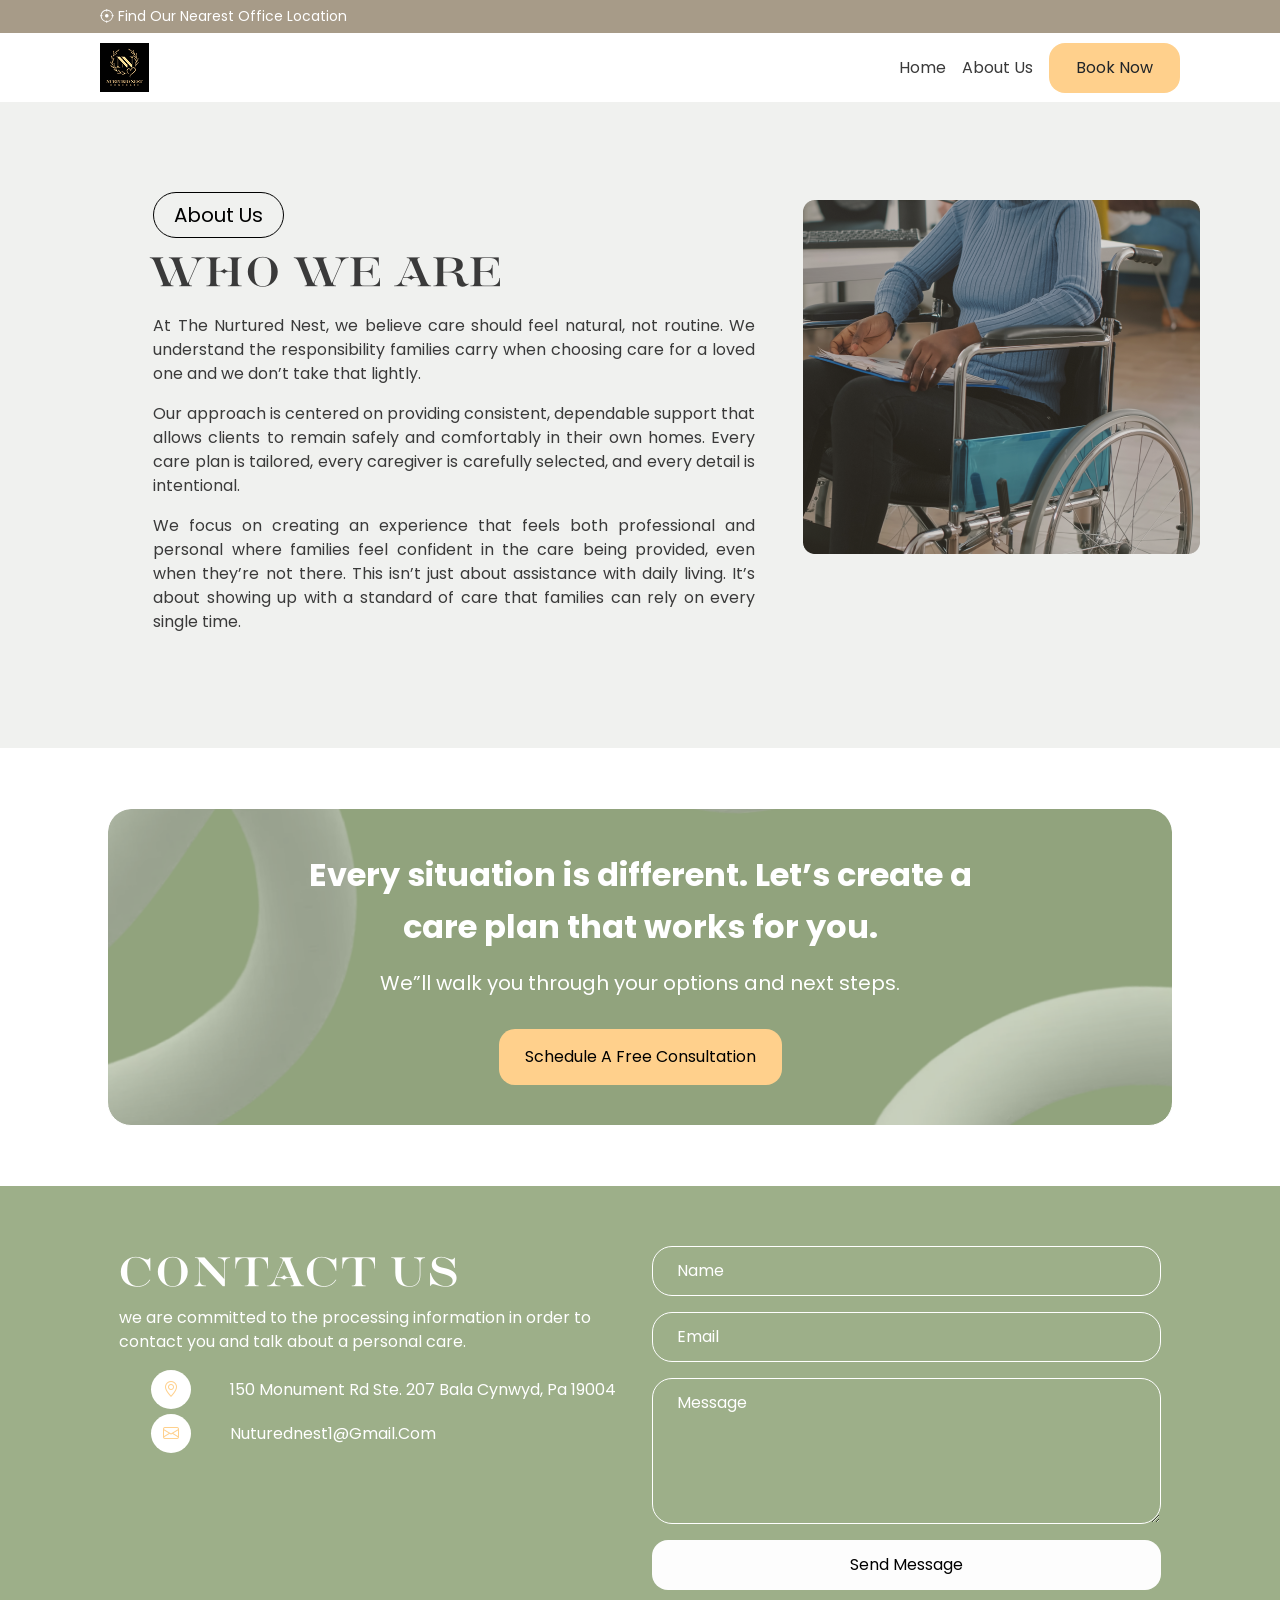
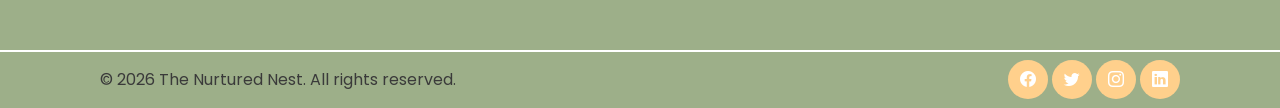
==== nuturednes/about-us.html @ 0c649525 "about page added" ====
<!DOCTYPE html>
<html lang="en">

<head>
    <meta charset="UTF-8">
    <meta name="viewport" content="width=device-width, initial-scale=1">

    <title>Nurtured Nest</title>

    <link href="https://cdn.jsdelivr.net/npm/bootstrap@5.3.0/dist/css/bootstrap.min.css" rel="stylesheet">
    <link rel="stylesheet" href="https://cdn.jsdelivr.net/npm/bootstrap-icons@1.13.1/font/bootstrap-icons.min.css">

    <link rel="preconnect" href="https://fonts.googleapis.com">
    <link rel="preconnect" href="https://fonts.gstatic.com" crossorigin>
    <link
        href="https://fonts.googleapis.com/css2?family=Poppins:ital,wght@0,100;0,200;0,300;0,400;0,500;0,600;0,700;0,800;0,900;1,100;1,200;1,300;1,400;1,500;1,600;1,700;1,800;1,900&display=swap"
        rel="stylesheet">
    <link rel="stylesheet" href="./styles.css">


</head>

<body>

    <!-- TOP BAR -->
    <div class="top-bar col-12 text-start ">
        <span><i class="bi bi-crosshair"></i> Find Our Nearest Office Location</span>
    </div>

    <!-- NAVBAR -->
    <nav class="navbar navbar-expand-lg ">
        <a class="navbar-brand fw-bold" href="#"><img src="./logo.png" alt=""></a>

        <div class="ms-auto d-flex align-items-center gap-3">
            <a href="#" class="nav-link">Home</a>
            <a href="./about-us.html" class="nav-link">About Us</a>
            <a href="#" class="btn btn-book">Book Now</a>
        </div>
    </nav>


    <!-- ABOUT US -->
    <section class="  section bg-2">
        <div class="col-12">
          

            <div class="row g-5 justify-content-center">

                <div class="col-md-7 pe-4">
                      <p><span class="section-top">About Us</span></p>
            <p class="section-title">WHO WE ARE</p>

            

                    <div class="about-text ">
                       <p>
                        At The Nurtured Nest, we believe care should feel natural, not routine. We understand the responsibility families carry when choosing care for a loved one and we don’t take that lightly. 
                       </p>
                       <p>
                        Our approach is centered on providing consistent, dependable support that allows clients to remain safely and comfortably in their own homes. Every care plan is tailored, every caregiver is carefully selected, and every detail is intentional. 
                       </p>
                       <p></p>
                        We focus on creating an experience that feels both professional and personal where families feel confident in the care being provided, even when they’re not there. This isn’t just about assistance with daily living.  It’s about showing up with a standard of care that families can rely on every single time.
                       </p>
                    </div>
                </div>

                <div class="col-md-4 ">
                    <div class=" ">
                        <img src="./service.png" alt="Personalized Care Plans" class="">

                        
                    </div>
                </div>

            </div>
        </div>
    </section>


    <!-- CTA -->
    <section class="cta text-start">
        <div class="container col-md-10 cta-panel">
            <p class="cta-title">
                Every situation is different. Let’s create a <span class ='breaker'><br></span>care plan that works for you. 
            </p>
            <p class="cta-subtitle">
                We”ll walk you through your options and next steps.
            </p>

            <button class="  btn-rule btn-primary-custom mt-3">
                Schedule A Free Consultation
            </button>
        </div>
    </section>

    <!-- CONTACT -->
    <section class="contact-section">
        <div class="container col-md-10">
            <div class="row">

                <div class="col-md-6">
                    <h3 class="section-title text-white">CONTACT US</h3>
                    <p class="subtitle mb-4 text-white">
                        we are committed to the processing information in order to contact you and talk about a personal care.                    
                    </p>
                    <div class="row contact-info-pane d-flex flex-column gap-0 ">
                        <div class="col-12 d-flex mb-1">
                            <div class="col-2 contact-icon"><span><i class="bi bi-geo-alt"></i></span></div>
                            <div class="col-10">
                                <p class="contact-info"> 150 Monument rd ste. 207 Bala cynwyd, pa 19004</p>
                            </div>
                        </div>
                        <div class="col-12 d-flex mb-1">
                            <div class="col-2 contact-icon"><span><i class="bi bi-envelope"></i></span></div>
                            <div class="col-10">
                                <p class="contact-info"> nuturednest1@gmail.com</p>
                            </div>
                        </div>
                    </div>
                </div>

                <div class="col-md-6">
                    <div class="form-pane">
                        <form action="">
                            <div class="mb-3">
                                <input type="text" class="form-control" placeholder="Name">
                            </div>
                            <div class="mb-3">
                                <input type="email" class="form-control" placeholder="Email">
                            </div>
                            <div class="mb-3">
                                <textarea name="" id="" cols="30" rows="5" class="form-control"
                                    placeholder="Message"></textarea>
                            </div>

                            <button class="btn btn-contact col-12">Send Message</button>
                        </form>
                    </div>
                </div>

            </div>
        </div>
    </section>

    <footer>
            <div class="row footer-pane d-flex  justify-content-between align-items-center g-3 ">
               <div class="col-md-8  copyright">
                    <p class="mb-0 ">&copy; <script>document.write(new Date().getFullYear())</script> The Nurtured Nest. All rights reserved.</p>
               </div>

                <div class=" col-md-4  social-icons ">
                    <a href="#" class="footer-icon"><i class="bi bi-facebook"></i></a>
                    <a href="#" class="footer-icon"><i class="bi bi-twitter"></i></a>
                    <a href="#" class="footer-icon"><i class="bi bi-instagram"></i></a>
                    <a href="#" class="footer-icon"><i class="bi bi-linkedin"></i></a>
                </div>
            </div>
    </footer>


    <script src="https://cdn.jsdelivr.net/npm/bootstrap@5.3.0/dist/js/bootstrap.bundle.min.js"></script>
</body>

</html>
---- nuturednes/styles.css ----
@font-face {
            font-family: 'saint carell';
            src: url(./saint_carell/SaintCarellClean_PERSONAL_USE_ONLY.otf);
            text-transform: lowercase;
        }
        body {
            font-family: Poppins;
            color: #3a3a3a;
            padding:0px;
        }

        .bg-2{
            background-color: #F0F1EF;
        }

        /* TOP BAR */
        .top-bar {
            background: #a79b88;
            color: #fff;
            font-size: 14px;
            padding: 6px 100px;
        }

        /* NAVBAR */
        .navbar {
            background: #fff;
            padding:5px 100px;
        }

        .navbar .btn-book {
            background: #FFD08C;
            border-radius: 16px;
            padding: 12px 26px;
        }

        /* HERO */
        .hero {
            background: url('hero.jpg') center/cover no-repeat;
            height: 90vh;
            position: relative;
          
        }

        .hero::before {
            content: "";
            position: absolute;
            inset: 0;
            background: rgba(170, 185, 150, 0.75);
        }

        .hero-content {
            position: relative;
            z-index: 2;
            color: #fff;
            text-align: center;
        }

        .hero h1 {
            
            color: rgb(255, 255, 255);
            font-size: 50px;
            font-family: 'saint carell';
        }

        .hero p {
            max-width: 860px;
            margin: auto;
            font-size: 20px;
            font-weight:lighter;
            font-family: poppins;
            text-transform: capitalize;
        }

        /* BUTTONS */
        .btn-primary-custom {
            background: #FFD08C;
            border: none;

        }

        .btn-rule{
            padding: 16px 26px;
            font-size: 16px;
            border-radius: 16px;
        }

        .btn-outline-custom {
            border: 1px solid #fff;
            color: #fff;
            background-color: transparent;
           
        }


        /* SECTION TITLE */

        .section{
            padding: 98px 107px;
        }
        .section-top{
            border: 1px solid black;
            font-size: 20px;
            background-color: transparent;
            color: black;
            border-radius: 100px;
            padding: 8px 20px;
           
        }
        .section-title {
            font-family: 'saint carell';
            font-weight: normal;
            font-size: 36px;
            line-height: 52px;
            letter-spacing: 5px;
        }

        .small {
            font-size: 16px;
            text-transform: capitalize;
        }


        .feature-card {
            border:none;
            border-radius: 16px;
            text-align: center;
            display: flex;
            align-items: center;
            justify-content: center;
            padding: 16px;

        }

        .feature-card p {
            font-size: 14px;
            font-weight: 500;
            margin: 0;
        }
        .feature-card img {
            width: 100%;
            margin-bottom: 5px;
            border-radius: 16px;
        }

        /* GREEN SECTION */
        .green-section {
            background: rgba(157, 175, 137, 0.45);
            color: #2f2f2f;
        }


    .service-img {
    width: 80%;
    border-radius: 24px;
    object-fit: cover;
    height: 350px;
    transition: 0.4s ease;
}

.accordion-button {
    background: transparent;
    font-weight: 600;
    font-size: 18px;
    box-shadow: none !important;
    border: none;
    
}

.accordion-button:not(.collapsed) {
    background: #8a9b7a;
    color: #fff;
    border: none;
    border-radius: 16px 16px 0 0 !important;
    
}

.accordion-button-color{
    color:#FFD08C;
}

.accordion-item:not(:last-child) {
    border-bottom: 1px solid #333;
}

.accordion-item:not(.collapsed) {
    border-bottom: none;
}   

.accordion-item{
    border:none;
    margin-bottom: 10px;
}



.accordion-body {
    background: #8a9b7a;
    color: #fff;
    text-align:start;
    font-size:14px;
    font-weight: 300;
    border-radius: 0 0 15px 15px;
}


/* TESTIMONIALS */
.testimonial-card {
    border: none;
    border-radius: 16px;
    padding: 20px;
    box-shadow: 0 4px 8px rgba(0, 0, 0, 0.1);
}
.card-bg-1{
    background: linear-gradient(rgba(157, 175, 137, 1), rgba(80, 97, 61, 1));
}
.card-bg-2{
    background: #ffffff;
}
.quote {
    font-size: 24px;
}
.client-review{
    font-size: 16px;
    font-weight: 300;   
}
.client-style-1{
    color: #90A27C;
}
.client-style-2{
    color: #ffffff;
}
.client-name{
    font-weight: 600;
}



        /* CTA */
        .cta {
            padding: 60px 0;
        }

        .cta-panel {
            
            background-image: url(./cta-bg.png); 
            background-repeat: no-repeat;
            background-size: cover;
            border:1px solid rgb(255, 255, 255);
            color:white;
            text-align:center;
            padding: 40px;
            border-radius: 24px;
        }
        .cta-title{
            font-family:poppins;
            text-transform: sentence-case;
            font-weight: bold;
            padding: 0px 20px;
            font-size: 32px;

            line-height: 52px;
        }
        .cta-subtitle{
            font-family:poppins;
            text-transform: sentence-case;
            padding: 0px 20px;
            font-weight:normal;
            font-size: 20px;
            line-height: 28px;
        }
        /* CONTACT */
        .contact-section {
            background: #9DAF89;
            padding: 60px 0;
        }

        .form-control{
            border: 1px solid white;
            background-color: transparent;
            color:white;
            padding:12px 24px;
            border-radius: 20px;
            outline: none;
        }

        .form-control::placeholder {
            color: #fff;
            opacity: 1;
        }

        .form-control:focus {
            border-color: #fff;
            color: #ffff;
            box-shadow: 0 0 0 0.2rem rgba(255, 208, 140, 0.5);
            background-color: transparent;

        }

        .btn-contact{
            background: #fdfdfd;
            color:#000;
            border-radius: 16px;
            padding: 12px 26px;
        }
        .btn-contact:hover{
            background-color: #FFD08C;
            color:#fff;
        }


        .contact-info-pane {
            font-size: 16px;
            color: #fff;
            display: flex;
            align-items: center;
            margin-left: 20px;
        }

        .contact-icon i{
            color: #FFD08C;
            margin-right: 10px;
            font-weight:bold;
            width: 32px;
            height: 32px;
            border-width:2px;
            background-color:#fff;
            padding:8px 12px;
            border-radius: 50%;
        }

        .contact-info{
            text-transform: capitalize;
        }

        /* FOOTER */
        footer {
            border-top:2px solid #fff;
            background: #9DAF89;
            padding: 16px 100px;
        }
        
        .social-icons{
            text-align:end;
        }

        .footer-icon{
            color:#fff;
            background-color:#FFD08C;
            padding: 8px 12px;
            border-radius:50%;
        }

        .footer-icon:hover{
            color:#FFD08C;
            background-color:#fff;
            padding: 8px 12px;
            border-radius:50%;
        }

        .copyright{
            text-align:left;
        }

/* About Us page */
.about-text{
    text-align:justify;
}

/* mobile view design */
@media (max-width: 768px) {

    .breaker{
        display:none;
    }
    .top-bar, .navbar {
        padding: 6px 20px;
    }
    

    .hero h1 {
        text-align: center;
        max-width:80%;
        padding: 0px 20px;
    }

    .hero p {
        font-size: 16px;
        max-width: 100%;
    }

    .hero-btn{
        flex-direction: column;
    }

    .section {
        padding: 60px 20px;
    }

    .section-title {
        font-size: 28px;
    }

    .feature-card p {
        font-size: 14px;
    }

    .service-img {
        height: auto;
    }
    .cta{
        padding:40px 20px;
    }
    .cta-title{
        font-size: 24px;
        line-height: 32px;
    }
   .cta-panel{
        background-size:cover;
        background-position:left; 
}

.contact-info-pane{
    padding: 16px 25px;
}

.form-pane{
    padding: 20px 20px;
}

footer{
    padding: 40px 20px;
}

footer .social-icons{
    text-align: center;

}

footer .copyright{
    text-align: center;
}



}
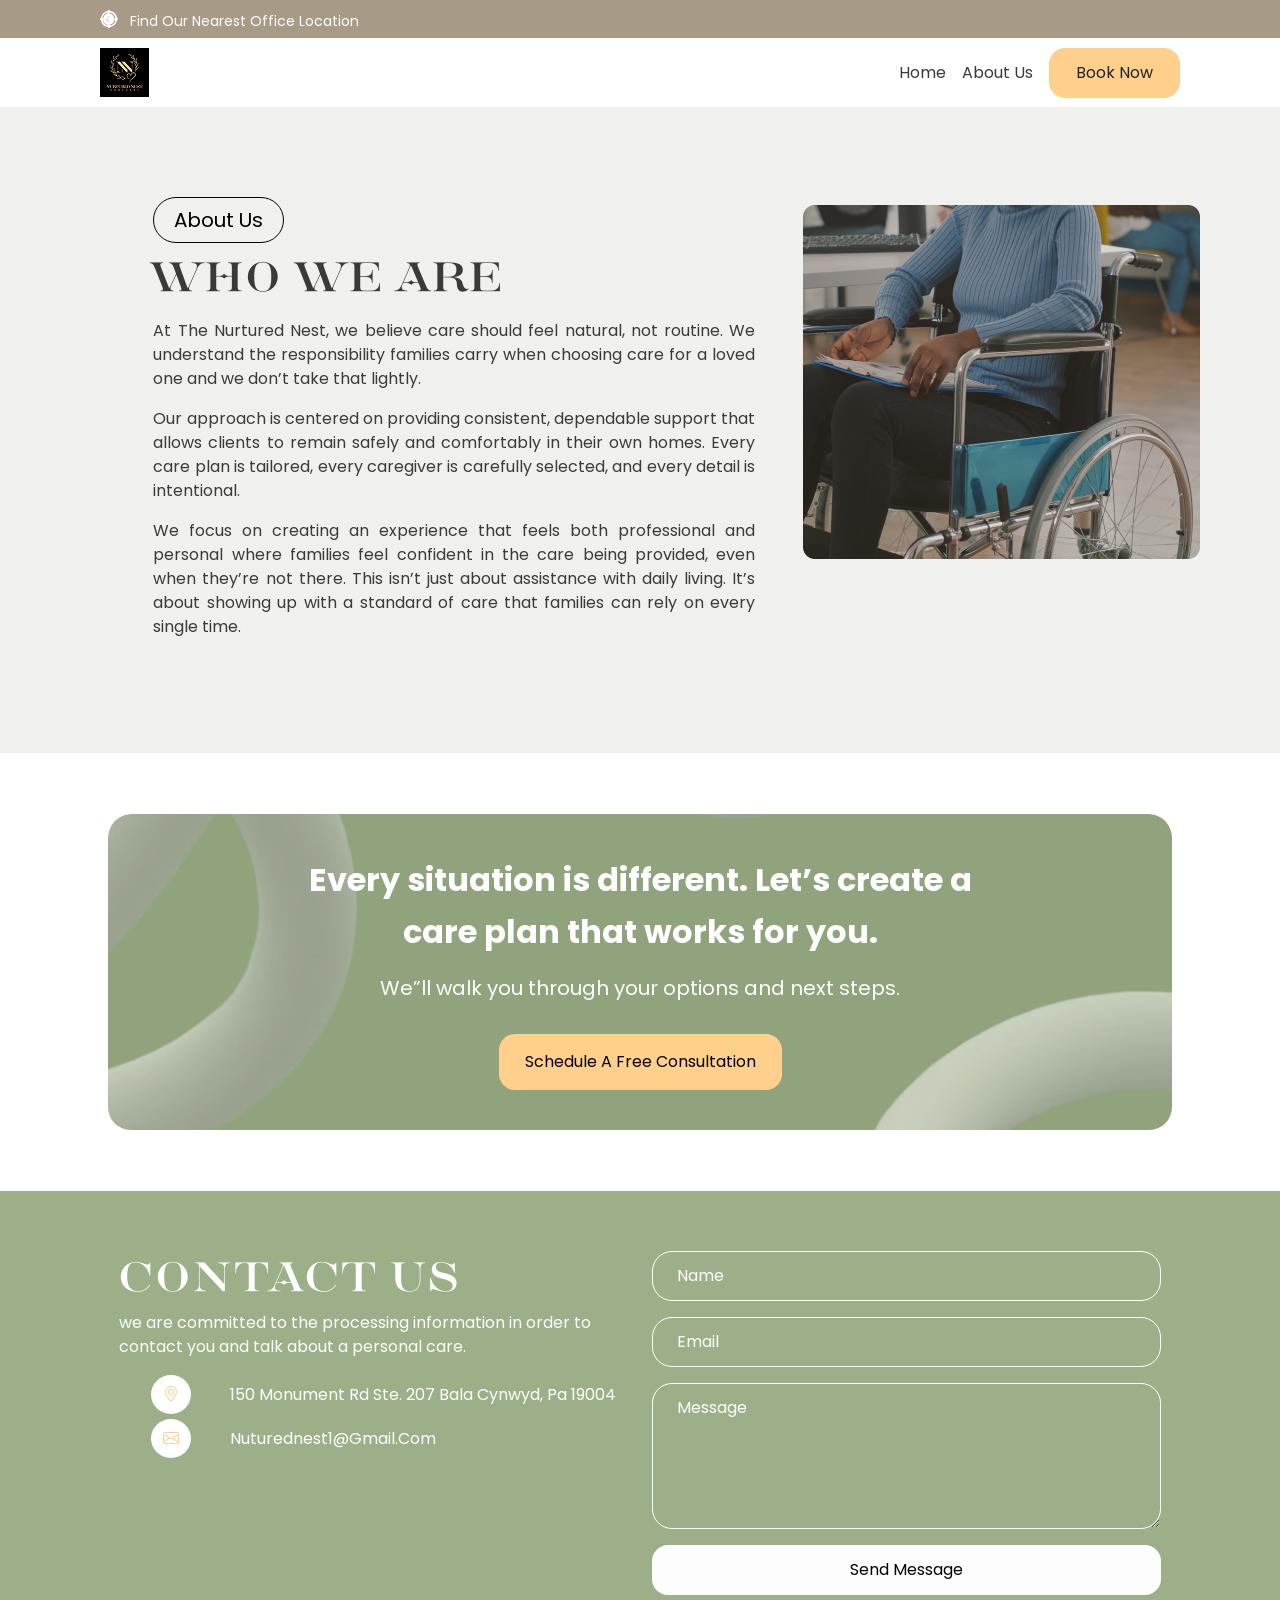
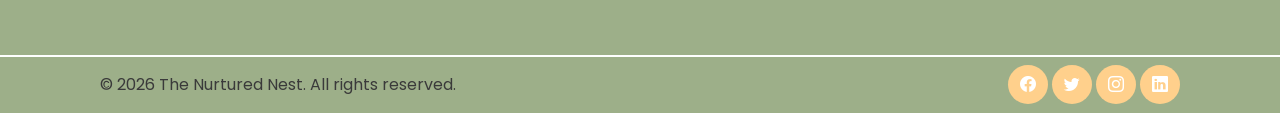
==== commit 421c5a32: "updates" ====
--- a/nuturednes/about-us.html
+++ b/nuturednes/about-us.html
@@ -23,9 +23,16 @@
 <body>
 
     <!-- TOP BAR -->
-    <div class="top-bar col-12 text-start ">
-        <span><i class="bi bi-crosshair"></i> Find Our Nearest Office Location</span>
-    </div>
+        
+    <div class="top-bar col-12 text-start">
+        <a href="#" class='location'>
+  <span class="icon-wrapper">
+    <i class="bi bi-crosshair icon icon-1"></i>
+    <i class="bi bi-crosshair2 icon icon-2"></i>
+  </span>
+  Find Our Nearest Office Location
+  </a>
+</div>
 
     <!-- NAVBAR -->
     <nav class="navbar navbar-expand-lg ">
--- a/nuturednes/styles.css
+++ b/nuturednes/styles.css
@@ -22,32 +22,51 @@
             padding: 6px 100px;
         }
 
+        .top-bar .location{
+            color:#fff;
+            text-decoration:none;
+            align-items:center;
+
+        }
+
         /* NAVBAR */
         .navbar {
             background: #fff;
             padding:5px 100px;
         }
 
+        .nav-link:hover{
+            color: #8a9b7a;
+        }
+
         .navbar .btn-book {
             background: #FFD08C;
             border-radius: 16px;
             padding: 12px 26px;
         }
 
+        .btn-book:hover {
+            background-color: #f0a400df;
+            color: #fff;
+        }
+
         /* HERO */
         .hero {
-            background: url('hero.jpg') center/cover no-repeat;
+            background: url('bg-image.png') center/cover no-repeat;
+            background-color: #9DAF89;
+            background-position: top;
+            background-blend-mode:overlay;
             height: 90vh;
             position: relative;
           
         }
 
-        .hero::before {
+        /* .hero::before {
             content: "";
             position: absolute;
             inset: 0;
-            background: rgba(170, 185, 150, 0.75);
-        }
+            background: 9DAF89;
+        } */
 
         .hero-content {
             position: relative;
@@ -79,6 +98,11 @@
 
         }
 
+        .btn-primary-custom:hover {
+            background-color: #f0a400df;
+            color: #fff;
+        }
+
         .btn-rule{
             padding: 16px 26px;
             font-size: 16px;
@@ -90,6 +114,11 @@
             color: #fff;
             background-color: transparent;
            
+        }
+
+        .btn-outline-custom:hover{
+            background-color: #fff;
+            color:rgb(0, 0, 0)
         }
 
 
@@ -367,6 +396,121 @@
     text-align:justify;
 }
 
+
+/* ANIMATION EFFECTS */
+.card {
+  transition: transform 0.3s ease, box-shadow 0.3s ease;
+}
+
+/* hover effect */
+.card:hover {
+  transform: translateY(-10px);
+  box-shadow: 0 15px 30px rgba(0,0,0,0.15);
+}
+
+
+.icon-wrapper {
+  position: relative;
+  width: 40px;
+  height: 40px;
+}
+
+.icon {
+  position: absolute;
+  top: 0;
+  left: 0;
+  font-size: 40px;
+  transition: color 0.3s ease;
+}
+
+/* First icon animation */
+.icon-1 {
+  animation: zoomSwap1 1.5s infinite;
+}
+
+/* Second icon animation (delayed) */
+.icon-2 {
+  animation: zoomSwap2 1.5s infinite;
+}
+
+/* Keyframes */
+@keyframes zoomSwap1 {
+  0% {
+    transform: scale(1);
+    opacity: 1;
+    color: #f50505;
+  }
+  40% {
+    transform: scale(1.8);
+    opacity: 0;
+    color: #ffffff;
+  }
+  100% {
+    transform: scale(1);
+    opacity: 0;
+  }
+}
+
+.icon-wrapper {
+  position: relative;
+  display: inline-block;
+  width: 20px;
+  height: 20px;
+  margin-right: 6px;
+}
+
+.icon {
+  position: absolute;
+  top: 0;
+  left: 0;
+  font-size: 18px;
+}
+
+/* First icon */
+.icon-1 {
+  animation: zoomSwap1 1.5s infinite;
+}
+
+/* Second icon */
+.icon-2 {
+  animation: zoomSwap2 1.5s infinite;
+}
+
+/* Animations */
+@keyframes zoomSwap1 {
+  0% {
+    transform: scale(1);
+    opacity: 1;
+    color: #000;
+  }
+  40% {
+    transform: scale(1.8);
+    opacity: 0;
+    color: #8a9b7a;
+  }
+  100% {
+    opacity: 0;
+  }
+}
+
+@keyframes zoomSwap2 {
+  0% {
+    transform: scale(0.5);
+    opacity: 0;
+    color: #8a9b7a;
+  }
+  40% {
+    transform: scale(1);
+    opacity: 1;
+    color: #000;
+  }
+  100% {
+    transform: scale(1.8);
+    opacity: 0;
+    color: #8a9b7a;
+  }
+}
+
 /* mobile view design */
 @media (max-width: 768px) {
 
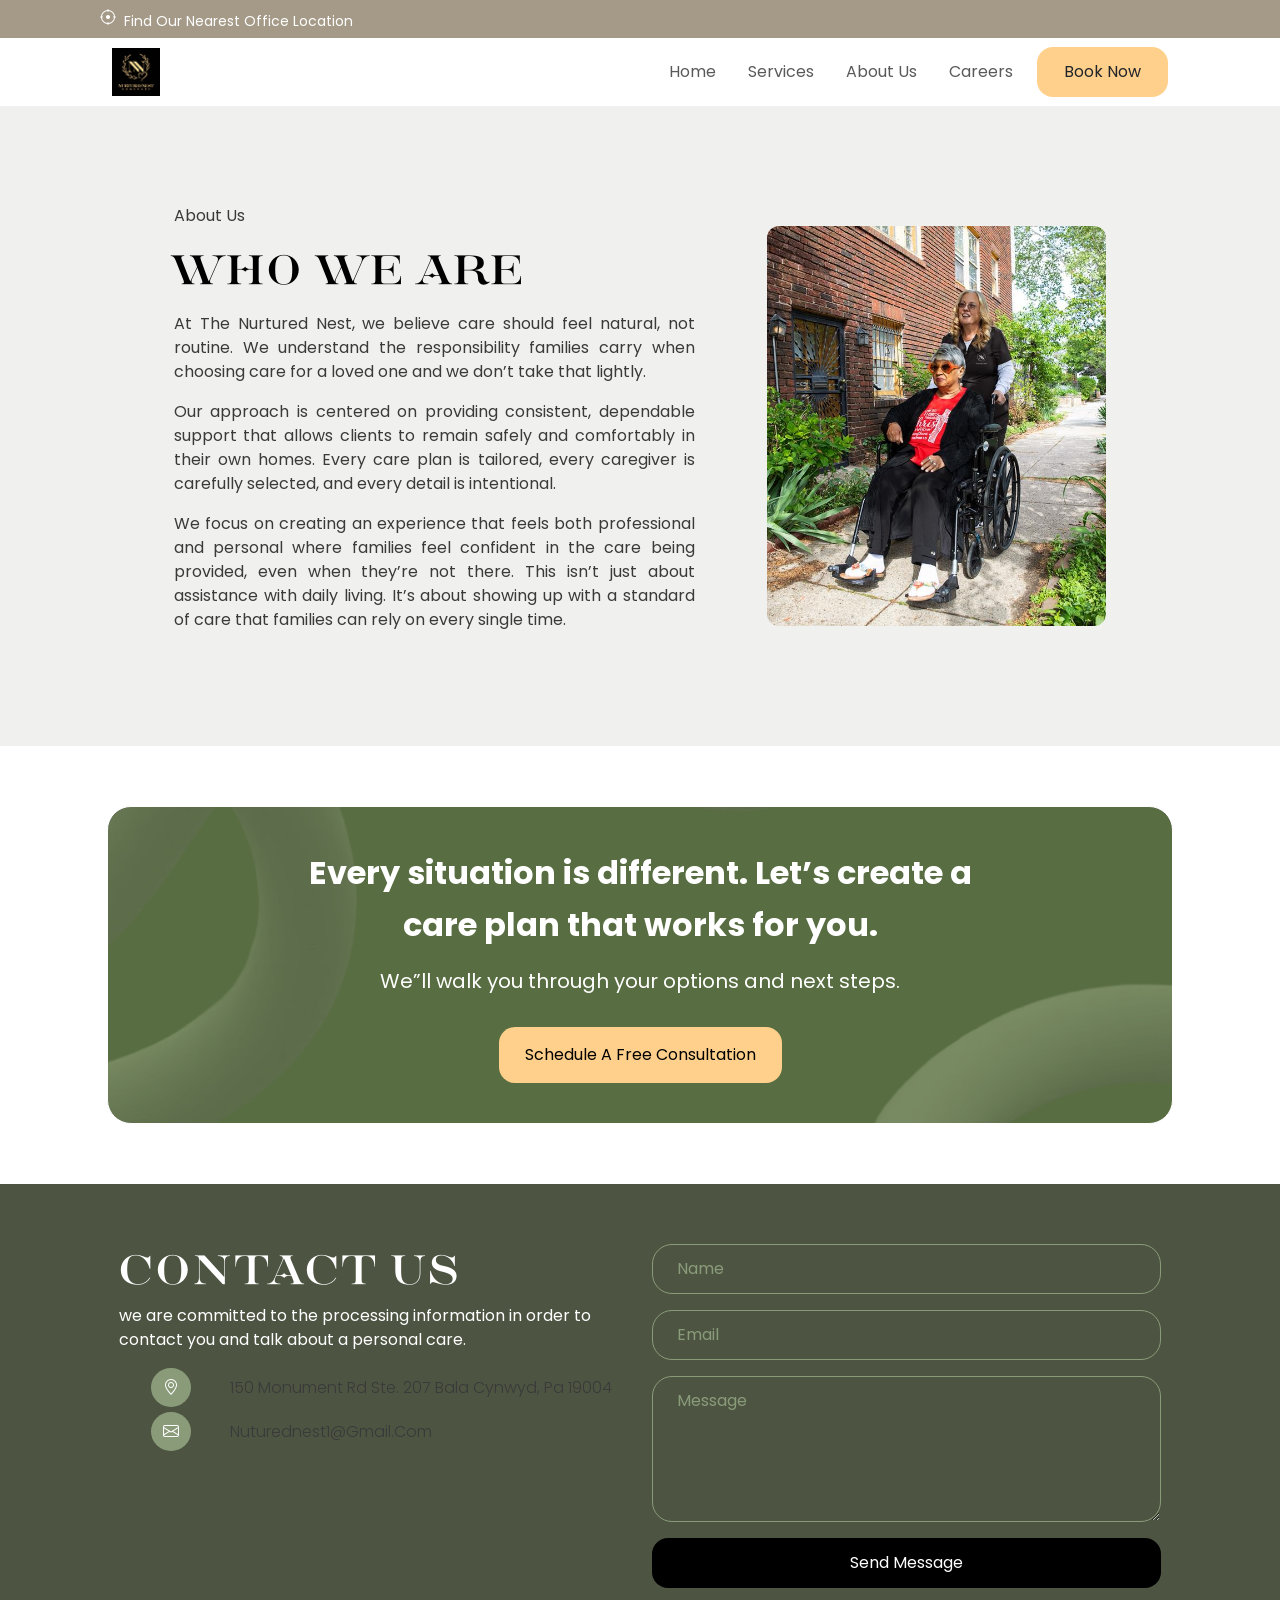
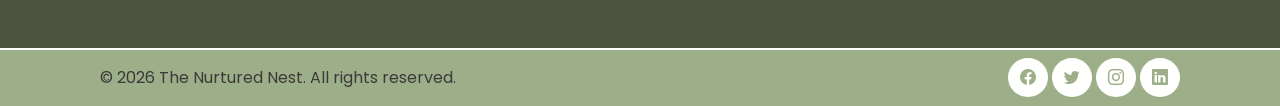
==== commit 541dab17: "all pagealing and set" ====
--- a/nuturednes/about-us.html
+++ b/nuturednes/about-us.html
@@ -35,27 +35,49 @@
 </div>
 
     <!-- NAVBAR -->
-    <nav class="navbar navbar-expand-lg ">
-        <a class="navbar-brand fw-bold" href="#"><img src="./logo.png" alt=""></a>
+     <nav class="navbar navbar-expand-lg">
+    <div class="container-fluid">
 
-        <div class="ms-auto d-flex align-items-center gap-3">
-            <a href="#" class="nav-link">Home</a>
-            <a href="./about-us.html" class="nav-link">About Us</a>
-            <a href="#" class="btn btn-book">Book Now</a>
+        <!-- Logo (left) -->
+        <a class="navbar-brand fw-bold" href="#">
+            <img src="./logo.png" alt="Logo">
+        </a>
+
+        <!-- Toggle button (right) -->
+        <button class="navbar-toggler ms-auto" type="button"
+            data-bs-toggle="collapse"
+            data-bs-target="#navbarNav"
+            aria-controls="navbarNav"
+            aria-expanded="false"
+            aria-label="Toggle navigation">
+            <span class="navbar-toggler-icon"></span>
+        </button>
+
+        <!-- Collapsible Menu -->
+        <div class="collapse navbar-collapse  text-center" id="navbarNav">
+            <div class="navbar-nav align-items-center gap-3">
+                <a class="nav-link" href="#">Home</a>
+                <a class="nav-link" href="./services.html">Services</a>
+                <a class="nav-link" href="./about-us.html">About Us</a>
+                <a class="nav-link" href="./careers.html">Careers</a>
+                <a class="btn btn-book" href="#">Book Now</a>
+            </div>
         </div>
-    </nav>
+
+    </div>
+</nav>
 
 
-    <!-- ABOUT US -->
+    <!-- About US -->
     <section class="  section bg-2">
         <div class="col-12">
           
 
-            <div class="row g-5 justify-content-center">
+            <div class="row gap-5 justify-content-center align-items-center">
 
-                <div class="col-md-7 pe-4">
-                      <p><span class="section-top">About Us</span></p>
-            <p class="section-title">WHO WE ARE</p>
+                <div class="col-md-6 ">
+                      <p><span class="">About Us</span></p>
+                        <p class="section-title">WHO WE ARE</p>
 
             
 
@@ -72,12 +94,11 @@
                     </div>
                 </div>
 
-                <div class="col-md-4 ">
-                    <div class=" ">
-                        <img src="./service.png" alt="Personalized Care Plans" class="">
+                <div class="col-md-4 img-side">
+                   
+                    <img src="./images/nuturednes care taker and client on outing.jpeg" alt="Personalized Care Plans" class="about-img"> 
 
-                        
-                    </div>
+                    
                 </div>
 
             </div>
--- a/nuturednes/styles.css
+++ b/nuturednes/styles.css
@@ -1,590 +1,713 @@
- 
-        @font-face {
-            font-family: 'saint carell';
-            src: url(./saint_carell/SaintCarellClean_PERSONAL_USE_ONLY.otf);
-            text-transform: lowercase;
-        }
-        body {
-            font-family: Poppins;
-            color: #3a3a3a;
-            padding:0px;
-        }
-
-        .bg-2{
-            background-color: #F0F1EF;
-        }
-
-        /* TOP BAR */
-        .top-bar {
-            background: #a79b88;
-            color: #fff;
-            font-size: 14px;
-            padding: 6px 100px;
-        }
-
-        .top-bar .location{
-            color:#fff;
-            text-decoration:none;
-            align-items:center;
-
-        }
-
-        /* NAVBAR */
-        .navbar {
-            background: #fff;
-            padding:5px 100px;
-        }
-
-        .nav-link:hover{
-            color: #8a9b7a;
-        }
-
-        .navbar .btn-book {
-            background: #FFD08C;
-            border-radius: 16px;
-            padding: 12px 26px;
-        }
-
-        .btn-book:hover {
-            background-color: #f0a400df;
-            color: #fff;
-        }
-
-        /* HERO */
-        .hero {
-            background: url('bg-image.png') center/cover no-repeat;
-            background-color: #9DAF89;
-            background-position: top;
-            background-blend-mode:overlay;
-            height: 90vh;
-            position: relative;
-          
-        }
-
-        /* .hero::before {
-            content: "";
-            position: absolute;
-            inset: 0;
-            background: 9DAF89;
-        } */
-
-        .hero-content {
-            position: relative;
-            z-index: 2;
-            color: #fff;
-            text-align: center;
-        }
-
-        .hero h1 {
-            
-            color: rgb(255, 255, 255);
-            font-size: 50px;
-            font-family: 'saint carell';
-        }
-
-        .hero p {
-            max-width: 860px;
-            margin: auto;
-            font-size: 20px;
-            font-weight:lighter;
-            font-family: poppins;
-            text-transform: capitalize;
-        }
-
-        /* BUTTONS */
-        .btn-primary-custom {
-            background: #FFD08C;
-            border: none;
-
-        }
-
-        .btn-primary-custom:hover {
-            background-color: #f0a400df;
-            color: #fff;
-        }
-
-        .btn-rule{
-            padding: 16px 26px;
-            font-size: 16px;
-            border-radius: 16px;
-        }
-
-        .btn-outline-custom {
-            border: 1px solid #fff;
-            color: #fff;
-            background-color: transparent;
-           
-        }
-
-        .btn-outline-custom:hover{
-            background-color: #fff;
-            color:rgb(0, 0, 0)
-        }
-
-
-        /* SECTION TITLE */
-
-        .section{
-            padding: 98px 107px;
-        }
-        .section-top{
-            border: 1px solid black;
-            font-size: 20px;
-            background-color: transparent;
-            color: black;
-            border-radius: 100px;
-            padding: 8px 20px;
-           
-        }
-        .section-title {
-            font-family: 'saint carell';
-            font-weight: normal;
-            font-size: 36px;
-            line-height: 52px;
-            letter-spacing: 5px;
-        }
-
-        .small {
-            font-size: 16px;
-            text-transform: capitalize;
-        }
-
-
-        .feature-card {
-            border:none;
-            border-radius: 16px;
-            text-align: center;
-            display: flex;
-            align-items: center;
-            justify-content: center;
-            padding: 16px;
-
-        }
-
-        .feature-card p {
-            font-size: 14px;
-            font-weight: 500;
-            margin: 0;
-        }
-        .feature-card img {
-            width: 100%;
-            margin-bottom: 5px;
-            border-radius: 16px;
-        }
-
-        /* GREEN SECTION */
-        .green-section {
-            background: rgba(157, 175, 137, 0.45);
-            color: #2f2f2f;
-        }
-
-
-    .service-img {
-    width: 80%;
-    border-radius: 24px;
-    object-fit: cover;
-    height: 350px;
-    transition: 0.4s ease;
-}
-
-.accordion-button {
-    background: transparent;
-    font-weight: 600;
-    font-size: 18px;
-    box-shadow: none !important;
-    border: none;
-    
-}
-
-.accordion-button:not(.collapsed) {
-    background: #8a9b7a;
-    color: #fff;
-    border: none;
-    border-radius: 16px 16px 0 0 !important;
-    
-}
-
-.accordion-button-color{
-    color:#FFD08C;
-}
-
-.accordion-item:not(:last-child) {
-    border-bottom: 1px solid #333;
-}
-
-.accordion-item:not(.collapsed) {
-    border-bottom: none;
-}   
-
-.accordion-item{
-    border:none;
-    margin-bottom: 10px;
-}
-
-
-
-.accordion-body {
-    background: #8a9b7a;
-    color: #fff;
-    text-align:start;
-    font-size:14px;
-    font-weight: 300;
-    border-radius: 0 0 15px 15px;
-}
-
-
-/* TESTIMONIALS */
-.testimonial-card {
-    border: none;
-    border-radius: 16px;
-    padding: 20px;
-    box-shadow: 0 4px 8px rgba(0, 0, 0, 0.1);
-}
-.card-bg-1{
-    background: linear-gradient(rgba(157, 175, 137, 1), rgba(80, 97, 61, 1));
-}
-.card-bg-2{
-    background: #ffffff;
-}
-.quote {
-    font-size: 24px;
-}
-.client-review{
-    font-size: 16px;
-    font-weight: 300;   
-}
-.client-style-1{
-    color: #90A27C;
-}
-.client-style-2{
-    color: #ffffff;
-}
-.client-name{
-    font-weight: 600;
-}
-
-
-
-        /* CTA */
-        .cta {
-            padding: 60px 0;
-        }
-
-        .cta-panel {
-            
-            background-image: url(./cta-bg.png); 
-            background-repeat: no-repeat;
-            background-size: cover;
-            border:1px solid rgb(255, 255, 255);
-            color:white;
-            text-align:center;
-            padding: 40px;
-            border-radius: 24px;
-        }
-        .cta-title{
-            font-family:poppins;
-            text-transform: sentence-case;
-            font-weight: bold;
-            padding: 0px 20px;
-            font-size: 32px;
-
-            line-height: 52px;
-        }
-        .cta-subtitle{
-            font-family:poppins;
-            text-transform: sentence-case;
-            padding: 0px 20px;
-            font-weight:normal;
-            font-size: 20px;
-            line-height: 28px;
-        }
-        /* CONTACT */
-        .contact-section {
-            background: #9DAF89;
-            padding: 60px 0;
-        }
-
-        .form-control{
-            border: 1px solid white;
-            background-color: transparent;
-            color:white;
-            padding:12px 24px;
-            border-radius: 20px;
-            outline: none;
-        }
-
-        .form-control::placeholder {
-            color: #fff;
-            opacity: 1;
-        }
-
-        .form-control:focus {
-            border-color: #fff;
-            color: #ffff;
-            box-shadow: 0 0 0 0.2rem rgba(255, 208, 140, 0.5);
-            background-color: transparent;
-
-        }
-
-        .btn-contact{
-            background: #fdfdfd;
-            color:#000;
-            border-radius: 16px;
-            padding: 12px 26px;
-        }
-        .btn-contact:hover{
-            background-color: #FFD08C;
-            color:#fff;
-        }
-
-
-        .contact-info-pane {
-            font-size: 16px;
-            color: #fff;
-            display: flex;
-            align-items: center;
-            margin-left: 20px;
-        }
-
-        .contact-icon i{
-            color: #FFD08C;
-            margin-right: 10px;
-            font-weight:bold;
-            width: 32px;
-            height: 32px;
-            border-width:2px;
-            background-color:#fff;
-            padding:8px 12px;
-            border-radius: 50%;
-        }
-
-        .contact-info{
-            text-transform: capitalize;
-        }
-
-        /* FOOTER */
-        footer {
-            border-top:2px solid #fff;
-            background: #9DAF89;
-            padding: 16px 100px;
-        }
-        
-        .social-icons{
-            text-align:end;
-        }
-
-        .footer-icon{
-            color:#fff;
-            background-color:#FFD08C;
-            padding: 8px 12px;
-            border-radius:50%;
-        }
-
-        .footer-icon:hover{
-            color:#FFD08C;
-            background-color:#fff;
-            padding: 8px 12px;
-            border-radius:50%;
-        }
-
-        .copyright{
-            text-align:left;
-        }
-
-/* About Us page */
-.about-text{
-    text-align:justify;
-}
-
-
-/* ANIMATION EFFECTS */
-.card {
-  transition: transform 0.3s ease, box-shadow 0.3s ease;
-}
-
-/* hover effect */
-.card:hover {
-  transform: translateY(-10px);
-  box-shadow: 0 15px 30px rgba(0,0,0,0.15);
-}
-
-
-.icon-wrapper {
-  position: relative;
-  width: 40px;
-  height: 40px;
-}
-
-.icon {
-  position: absolute;
-  top: 0;
-  left: 0;
-  font-size: 40px;
-  transition: color 0.3s ease;
-}
-
-/* First icon animation */
-.icon-1 {
-  animation: zoomSwap1 1.5s infinite;
-}
-
-/* Second icon animation (delayed) */
-.icon-2 {
-  animation: zoomSwap2 1.5s infinite;
-}
-
-/* Keyframes */
-@keyframes zoomSwap1 {
-  0% {
-    transform: scale(1);
-    opacity: 1;
-    color: #f50505;
-  }
-  40% {
-    transform: scale(1.8);
-    opacity: 0;
-    color: #ffffff;
-  }
-  100% {
-    transform: scale(1);
-    opacity: 0;
-  }
-}
-
-.icon-wrapper {
-  position: relative;
-  display: inline-block;
-  width: 20px;
-  height: 20px;
-  margin-right: 6px;
-}
-
-.icon {
-  position: absolute;
-  top: 0;
-  left: 0;
-  font-size: 18px;
-}
-
-/* First icon */
-.icon-1 {
-  animation: zoomSwap1 1.5s infinite;
-}
-
-/* Second icon */
-.icon-2 {
-  animation: zoomSwap2 1.5s infinite;
-}
-
-/* Animations */
-@keyframes zoomSwap1 {
-  0% {
-    transform: scale(1);
-    opacity: 1;
-    color: #000;
-  }
-  40% {
-    transform: scale(1.8);
-    opacity: 0;
-    color: #8a9b7a;
-  }
-  100% {
-    opacity: 0;
-  }
-}
-
-@keyframes zoomSwap2 {
-  0% {
-    transform: scale(0.5);
-    opacity: 0;
-    color: #8a9b7a;
-  }
-  40% {
-    transform: scale(1);
-    opacity: 1;
-    color: #000;
-  }
-  100% {
-    transform: scale(1.8);
-    opacity: 0;
-    color: #8a9b7a;
-  }
-}
-
-/* mobile view design */
-@media (max-width: 768px) {
-
-    .breaker{
-        display:none;
-    }
-    .top-bar, .navbar {
-        padding: 6px 20px;
-    }
-    
-
-    .hero h1 {
+ @font-face {
+     font-family: 'saint carell';
+     src: url(./saint_carell/SaintCarellClean_PERSONAL_USE_ONLY.otf);
+     text-transform: lowercase;
+ }
+
+ body {
+     font-family: Poppins;
+     color: #3a3a3a;
+     padding: 0px;
+ }
+
+ :root {
+     --primary-color: #8a9b7a;
+     --secondary-color: #f0f1ef;
+     --accent-color: #ffd08c;
+     --tetriary-color: #A59A88;
+ }
+
+ .bg-2 {
+     background-color: var(--secondary-color);
+ }
+
+ /* TOP BAR */
+ .top-bar {
+     background: var(--tetriary-color);
+     color: #fff;
+     font-size: 14px;
+     padding: 6px 100px;
+ }
+
+ .top-bar .location {
+     color: #fff;
+     text-decoration: none;
+     align-items: center;
+
+ }
+
+ /* NAVBAR */
+ .navbar {
+     background: #fff;
+     padding: 5px 100px;
+ }
+
+ .navbar-collapse {
+     justify-content: end;
+ }
+
+ .nav-link:hover {
+     color: #8a9b7a;
+ }
+
+ .navbar-brand img {
+     width: 48px;
+     height: 48px;
+     object-fit: color;
+ }
+
+ .navbar .btn-book {
+     background: var(--accent-color);
+     border-radius: 16px;
+     padding: 12px 26px;
+ }
+
+ .btn-book:hover {
+     background-color: var(--accent-color);
+     color: #fff;
+ }
+
+ /* HERO */
+ .hero {
+     background: linear-gradient(rgba(138, 155, 122, 0.7), rgba(138, 155, 122, 0.7)),
+         url('./images/personal care on duty.jpeg') top/cover no-repeat;
+     height: 90vh;
+ }
+
+
+ .hero-content {
+     position: relative;
+     z-index: 2;
+     color: #ffffff;
+     text-align: center;
+ }
+
+ .hero h1 {
+
+     color: rgb(255, 255, 255);
+     font-size: 50px;
+     font-family: 'saint carell';
+ }
+
+ .hero p {
+     max-width: 860px;
+     margin: auto;
+     font-size: 18px;
+     font-weight: 240;
+     font-family: poppins;
+     text-transform: capitalize;
+ }
+
+ /* BUTTONS */
+ .btn-primary-custom {
+     background: #FFD08C;
+     border: none;
+
+ }
+
+ .btn-primary-custom:hover {
+     background-color: rgba(240, 164, 0, 0.883);
+     color: #fff;
+ }
+
+ .btn-rule {
+     padding: 16px 26px;
+     font-size: 16px;
+     border-radius: 16px;
+ }
+
+ .btn-outline-custom {
+     border: 1px solid #fff;
+     color: #fff;
+     background-color: transparent;
+
+ }
+
+ .btn-outline-custom:hover {
+     background-color: #fff;
+     color: rgb(0, 0, 0)
+ }
+
+
+ /* SECTION TITLE */
+
+ .section {
+     padding: 98px 107px;
+ }
+
+ .section-top {
+     border: 1px solid var(--primary-color);
+     font-size: 20px;
+     background-color: transparent;
+     color: var(--primary-color);
+     border-radius: 100px;
+     padding: 8px 20px;
+
+ }
+
+ .section-title {
+     font-family: 'saint carell';
+     font-weight: normal;
+     font-size: 36px;
+     line-height: 52px;
+     letter-spacing: 5px;
+     color: #000;
+ }
+
+ .small {
+     font-size: 16px;
+     text-transform: capitalize;
+ }
+
+
+ .feature-card {
+     border: none;
+     border-radius: 16px;
+     text-align: center;
+     display: flex;
+     align-items: center;
+     justify-content: center;
+     padding: 16px;
+
+ }
+
+ .feature-card p {
+     font-size: 14px;
+     font-weight: 500;
+     margin: 0;
+ }
+
+ .feature-card img {
+     width: 100%;
+     height: 100%;
+     object-fit: cover;
+     margin-bottom: 5px;
+     border-radius: 16px;
+ }
+
+ /* GREEN SECTION */
+ .green-section {
+     background: rgba(157, 175, 137, 0.45);
+     color: #2f2f2f;
+ }
+
+
+ .service-img {
+     width: 80%;
+     border-radius: 24px;
+     object-fit: cover;
+     height: 350px;
+     transition: 0.4s ease;
+ }
+
+ /* changing default icon for accordion */
+ .accordion-button::after {
+     display: none;
+ }
+
+ .accordion-icon {
+     font-size: 16px;
+     transition: transform 0.3s ease;
+     background-color: #FFD08C;
+     padding: 1px 4px;
+     border-radius: 50%;
+ }
+
+ .dcolor {
+     color: #8a9b7a;
+ }
+
+ .dfont {
+     font-weight: normal;
+ }
+
+ .opfont {
+     font-weight: bold;
+ }
+
+ .opcolor {
+     color: #fff;
+ }
+
+ .accordion-button {
+     background: transparent;
+     font-size: 18px;
+     box-shadow: none !important;
+     border: none;
+
+ }
+
+ .accordion-button:not(.collapsed) {
+     background: #8a9b7a;
+     color: #fff;
+     border: none;
+     border-radius: 16px 16px 0 0 !important;
+
+ }
+
+ .accordion-button-color {
+     color: #FFD08C;
+ }
+
+ .accordion-button.collapsed:last-child {
+     border-bottom: 1px solid rgba(5, 5, 5, 0.25);
+ }
+
+
+
+ .accordion-item {
+     border: none;
+     margin-bottom: 10px;
+ }
+
+
+
+ .accordion-body {
+     background: #606952;
+     color: #fff;
+     text-align: start;
+     font-size: 14px;
+     font-weight: 300;
+     border-radius: 0 0 15px 15px;
+ }
+
+
+
+
+ /* SERVICE CARDS */
+ .service-card {
+     background-color: #fff;
+     border-color: var(--primary-color);
+ }
+
+ .service-title {
+     font-weight: bold;
+     font-size: 16px;
+ }
+
+ .service-list li,
+ .service-subtitle {
+     font-size: 14px;
+     font-weight: 300;
+ }
+
+ /* the service btn always down and aligned even when the sevice cards dont have same content all the button should have their btn at same level*/
+ .service-btn {
+     position: absolute;
+     bottom: 24px;
+     width: 85%;
+ }
+
+ .sbtn-pane {
+     margin-top: 1.5em;
+ }
+
+ /* TESTIMONIALS */
+ .testimonial-card {
+     position: relative;
+     border: none;
+     border-radius: 16px;
+     padding: 20px;
+     box-shadow: 0 4px 8px rgba(0, 0, 0, 0.1);
+
+ }
+
+ .stars {
+     font-size: 12px;
+ }
+
+ .active {
+     background: linear-gradient(rgba(157, 175, 137, 1), rgba(80, 97, 61, 1));
+     color: white;
+ }
+
+ .card-bg-2 {
+     background: #ffffff;
+ }
+
+ .quote {
+     font-size: 90px;
+     position: absolute;
+     right: 10px;
+     top: 10px;
+     z-index: 1;
+     opacity: 0.3;
+ }
+
+ .client-review {
+     font-size: 16px;
+     font-weight: 300;
+     position: relative;
+     z-index: 2;
+ }
+
+ .client-style-1 {
+     color: var(--primary-color);
+ }
+
+
+
+ .client-name {
+     font-weight: 600;
+ }
+
+
+
+ /* CTA */
+ .cta {
+     padding: 60px 0;
+ }
+
+ .cta-panel {
+
+     background-image: url(./cta-bg.png);
+     background-color: #4d5542;
+     background-blend-mode: overlay;
+     background-repeat: no-repeat;
+     background-size: cover;
+     border: 1px solid rgb(255, 255, 255);
+     color: white;
+     text-align: center;
+     padding: 40px;
+     border-radius: 24px;
+ }
+
+ .cta-title {
+     font-family: poppins;
+     text-transform: sentence-case;
+     font-weight: bold;
+     padding: 0px 20px;
+     font-size: 32px;
+
+     line-height: 52px;
+ }
+
+ .cta-subtitle {
+     font-family: poppins;
+     text-transform: sentence-case;
+     padding: 0px 20px;
+     font-weight: normal;
+     font-size: 20px;
+     line-height: 28px;
+ }
+
+ /* CONTACT */
+ .contact-section {
+     background: #4d5542;
+     padding: 60px 0;
+ }
+
+ .form-control {
+     border: 1px solid var(--primary-color);
+     background-color: transparent;
+     color: var(--primary-color);
+     padding: 12px 24px;
+     border-radius: 20px;
+     outline: none;
+ }
+
+ .form-control::placeholder {
+     color: var(--primary-color);
+     opacity: 1;
+ }
+
+ .form-control:focus {
+     border-color: var(--primary-color);
+     color: #ffff;
+     box-shadow: 0 0 0 0.2rem rgba(255, 208, 140, 0.5);
+     background-color: transparent;
+
+ }
+
+
+ .btn-contact {
+     background: #000000;
+     color: #ffffff;
+     border-radius: 16px;
+     padding: 12px 26px;
+ }
+
+ .btn-contact:hover {
+     background-color: #FFD08C;
+     color: #fff;
+ }
+
+
+ .contact-info-pane {
+     font-size: 16px;
+     font-weight: 300;
+     color: var(--pimary-color);
+     display: flex;
+     align-items: center;
+     margin-left: 20px;
+
+ }
+
+ .contact-context {
+     padding: 0px 20px;
+ }
+
+ .contact-icon i {
+     color: #ffffff;
+     margin-right: 10px;
+     font-weight: bold;
+     width: 24px;
+     height: 24px;
+     border-width: 2px;
+     background-color: var(--primary-color);
+     padding: 8px 12px;
+     border-radius: 50%;
+ }
+
+ .contact-info {
+     text-transform: capitalize;
+ }
+
+ /* FOOTER */
+ footer {
+     border-top: 2px solid #fff;
+     background: #9DAF89;
+     padding: 16px 100px;
+ }
+
+ .social-icons {
+     text-align: end;
+ }
+
+ .footer-icon {
+     color: #9DAF89;
+     background-color: rgb(255, 255, 254);
+     padding: 8px 12px;
+     border-radius: 50%;
+ }
+
+ .footer-icon:hover {
+     color: #ffffff;
+     background-color: #90A27C;
+     padding: 8px 12px;
+     border-radius: 50%;
+ }
+
+ .copyright {
+     text-align: left;
+ }
+
+
+ /* titlehandling */
+ .small {
+     max-width: 800px;
+     margin: auto;
+     text-align: center;
+ }
+
+ /* About Us page */
+ .about-text {
+     text-align: justify;
+ }
+
+ .about-img {
+     width: 100%;
+     height: 400px;
+     object-fit: cover;
+     border-radius: 12px;
+ }
+
+ */
+
+ /* Careers page */
+ .career-form-pane {
+     background-color: #4d5542;
+     padding: 20px;
+     border-radius: 10px;
+ }
+
+ /* ANIMATION EFFECTS */
+ .card {
+     transition: transform 0.3s ease, box-shadow 0.3s ease;
+ }
+
+ /* hover effect */
+ .card:hover {
+     transform: translateY(-10px);
+     box-shadow: 0 15px 30px rgba(0, 0, 0, 0.15);
+ }
+
+
+ .icon-wrapper {
+     position: relative;
+     display: inline-block;
+     width: 20px;
+     height: 20px;
+ }
+
+ .icon {
+     position: absolute;
+     left: 0;
+     top: 0;
+     font-size: 16px;
+ }
+
+ /* first icon */
+ .icon-1 {
+     animation: swapIcon1 1.8s infinite ease-in-out;
+ }
+
+ /* second icon */
+ .icon-2 {
+     opacity: 0;
+     animation: swapIcon2 1.8s infinite ease-in-out;
+ }
+
+ @keyframes swapIcon1 {
+
+     0%,
+     40% {
+         opacity: 1;
+         transform: scale(1);
+     }
+
+     50%,
+     100% {
+         opacity: 0;
+         transform: scale(0.4);
+     }
+ }
+
+ @keyframes swapIcon2 {
+
+     0%,
+     40% {
+         opacity: 0;
+         transform: scale(1.6);
+     }
+
+     50%,
+     90% {
+         opacity: 1;
+         transform: scale(1);
+     }
+
+     100% {
+         opacity: 0;
+         transform: scale(0.4);
+     }
+ }
+
+
+ /* mobile view design */
+ @media (max-width: 768px) {
+
+     .breaker {
+         display: none;
+     }
+
+     .top-bar,
+     .navbar {
+         padding: 6px 20px;
+     }
+
+
+     .hero h1 {
+         text-align: center;
+         max-width: 80%;
+         padding: 0px 20px;
+     }
+
+     .hero p {
+         font-size: 16px;
+         max-width: 100%;
+     }
+
+     .hero-btn {
+         flex-direction: column;
+     }
+
+     .section {
+         padding: 60px 20px;
+     }
+
+     .section-title {
+         font-size: 28px;
+         color: #000;
+         
+     }
+
+     .align-center-md{
         text-align: center;
-        max-width:80%;
-        padding: 0px 20px;
-    }
-
-    .hero p {
-        font-size: 16px;
-        max-width: 100%;
-    }
-
-    .hero-btn{
-        flex-direction: column;
-    }
-
-    .section {
-        padding: 60px 20px;
-    }
-
-    .section-title {
-        font-size: 28px;
-    }
-
-    .feature-card p {
-        font-size: 14px;
-    }
-
-    .service-img {
-        height: auto;
-    }
-    .cta{
-        padding:40px 20px;
-    }
-    .cta-title{
-        font-size: 24px;
-        line-height: 32px;
-    }
-   .cta-panel{
-        background-size:cover;
-        background-position:left; 
-}
-
-.contact-info-pane{
-    padding: 16px 25px;
-}
-
-.form-pane{
-    padding: 20px 20px;
-}
-
-footer{
-    padding: 40px 20px;
-}
-
-footer .social-icons{
-    text-align: center;
-
-}
-
-footer .copyright{
-    text-align: center;
-}
-
-
-
-}+     }
+
+     .feature-card p {
+         font-size: 14px;
+     }
+
+     .service-img {
+         height: auto;
+     }
+
+     .img-side{
+        display: none;
+     }
+
+     .cta {
+         padding: 40px 20px;
+     }
+
+     .cta-title {
+         font-size: 24px;
+         line-height: 32px;
+     }
+
+     .cta-panel {
+         background-size: cover;
+         background-position: left;
+     }
+
+     .contact-info-pane {
+         padding: 16px 25px;
+     }
+
+     .form-pane {
+         padding: 20px 20px;
+     }
+
+     footer {
+         padding: 40px 20px;
+     }
+
+     footer .social-icons {
+         text-align: center;
+
+     }
+
+     footer .copyright {
+         text-align: center;
+     }
+
+
+
+ }
+
+
+ /* smaller devices */
+ @media (max-width: 375px) {
+     .hero h1 {
+         font-size: 32px;
+     }
+
+     .hero p {
+         font-size: 14px;
+     }
+
+     .btn-rule {
+         padding: 12px 20px;
+         font-size: 14px;
+     }
+
+     .section-title {
+         font-size: 24px;
+     }
+
+     .feature-card p {
+         font-size: 12px;
+     }
+ }
